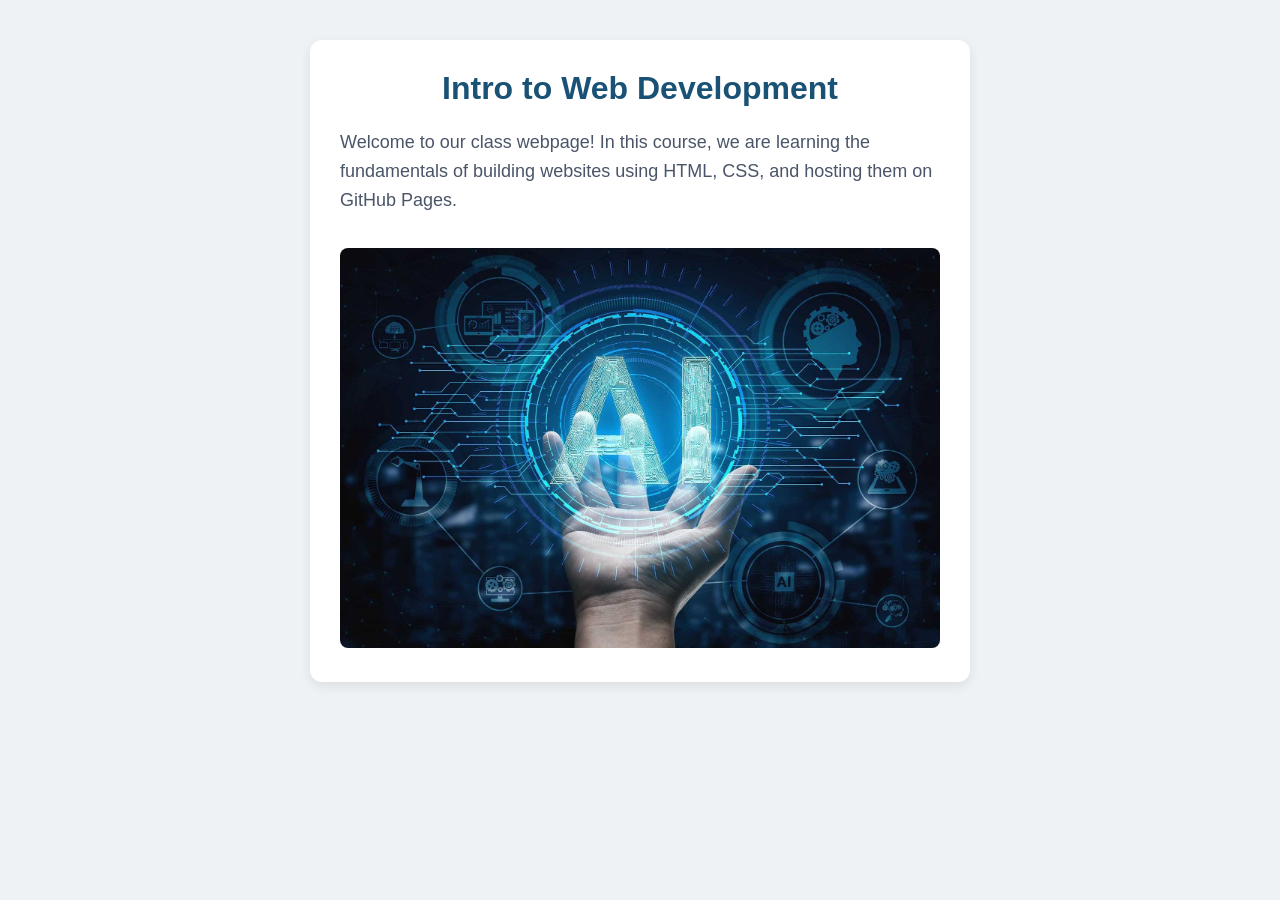
==== indeix.html @ f73b702a "Update indeix.html" ====
<!DOCTYPE html>
<html lang="en">
  <head>
    <meta charset="UTF-8">
    <title>Intro to Web Development</title>
    
    <style>
      body {
        font-family: 'Segoe UI', Tahoma, Geneva, Verdana, sans-serif;
        background-color: #eef2f5;
        color: #2c3e50;
        margin: 0;
        padding: 40px 20px;
      }

      .container {
        max-width: 600px;
        margin: 0 auto;
        background-color: #ffffff;
        padding: 30px;
        border-radius: 12px;
        box-shadow: 0 4px 12px rgba(0, 0, 0, 0.08);
        text-align: center;
      }

      h1 {
        color: #1a5276;
        margin-top: 0;
      }

      p {
        font-size: 18px;
        line-height: 1.6;
        color: #4a5568;
        text-align: left;
      }

      /* Styles to make the image fit nicely */
      .responsive-img {
        max-width: 100%;   /* Keeps the image from overflowing its container */
        height: auto;      /* Maintains original proportion/aspect ratio */
        border-radius: 8px; /* Adds soft rounded corners */
        margin-top: 15px;  /* Adds spacing above the image */
      }
    </style>
  </head>
  <body>
    <div class="container">
      <h1>Intro to Web Development</h1>
      <p>Welcome to our class webpage! In this course, we are learning the fundamentals of building websites using HTML, CSS, and hosting them on GitHub Pages.</p>
      
      <!-- IMAGE TAG -->
      <img src="AI.jpg" alt="A laptop on a desk displaying code on the screen" class="responsive-img">
    </div>
  </body>
</html>
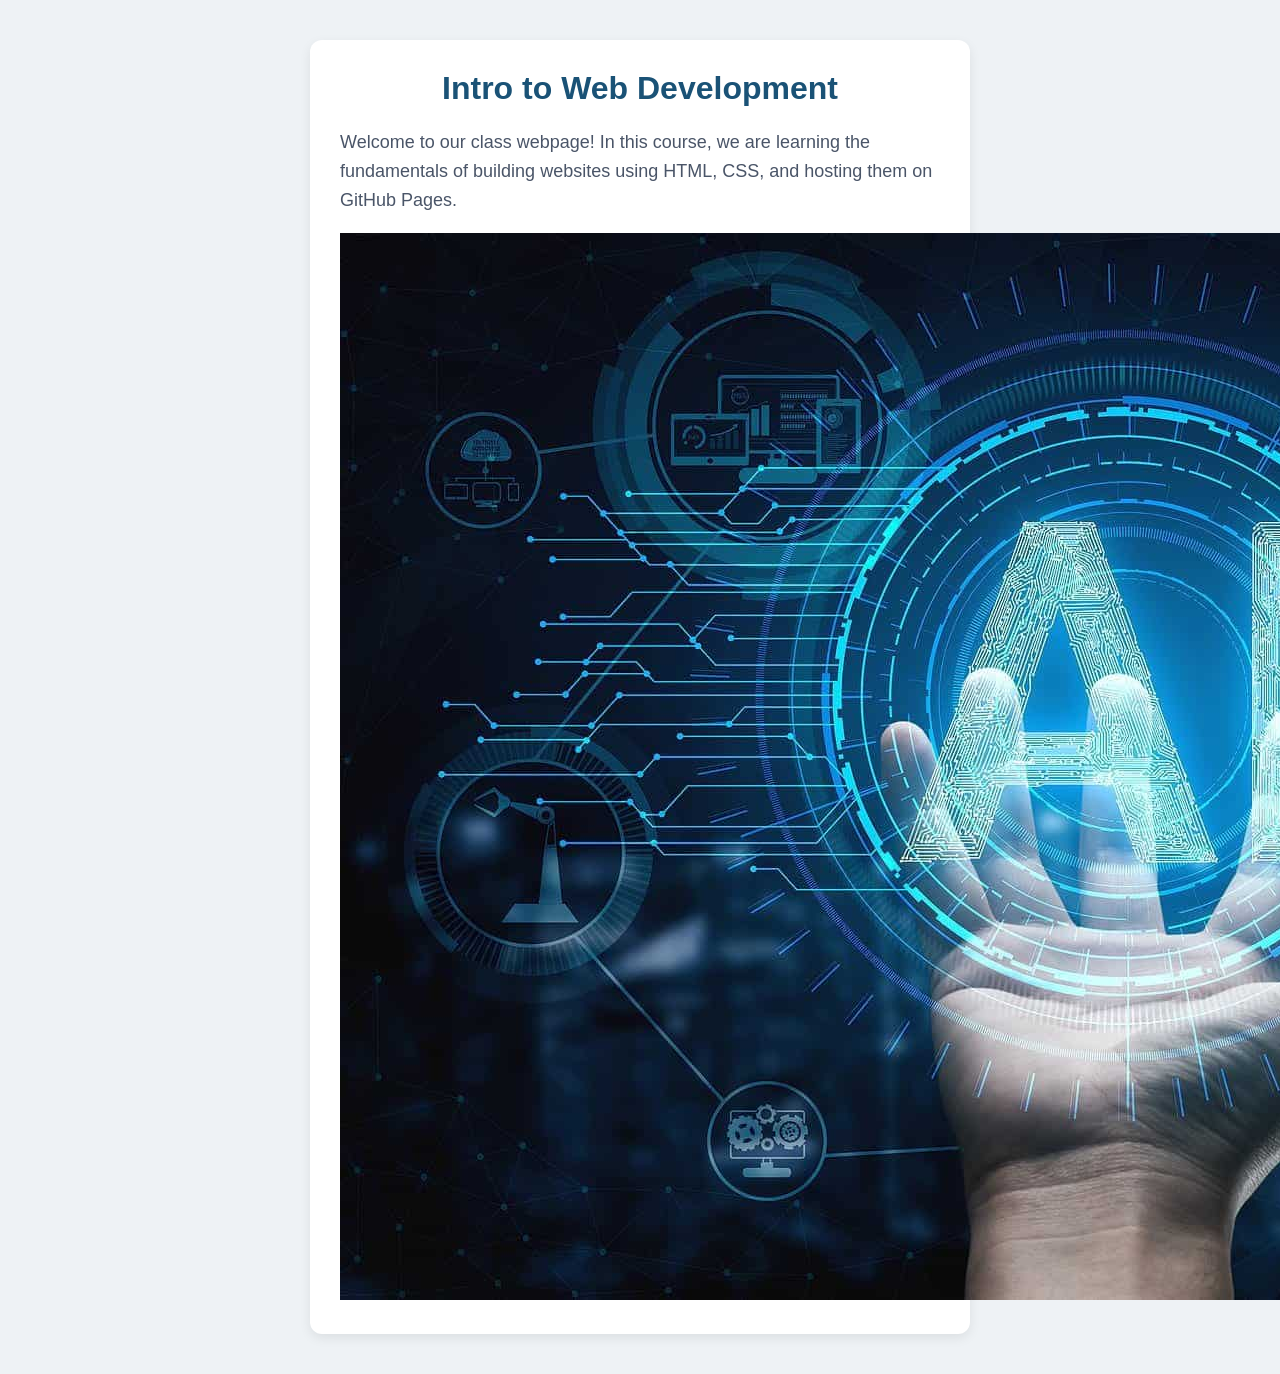
==== commit cabf3872: "Update indeix.html" ====
--- a/indeix.html
+++ b/indeix.html
@@ -50,7 +50,7 @@
       <p>Welcome to our class webpage! In this course, we are learning the fundamentals of building websites using HTML, CSS, and hosting them on GitHub Pages.</p>
       
       <!-- IMAGE TAG -->
-      <img src="AI.jpg" alt="A laptop on a desk displaying code on the screen" class="responsive-img">
+      <img src="AI.jpg" alt="AI image">
     </div>
   </body>
 </html>
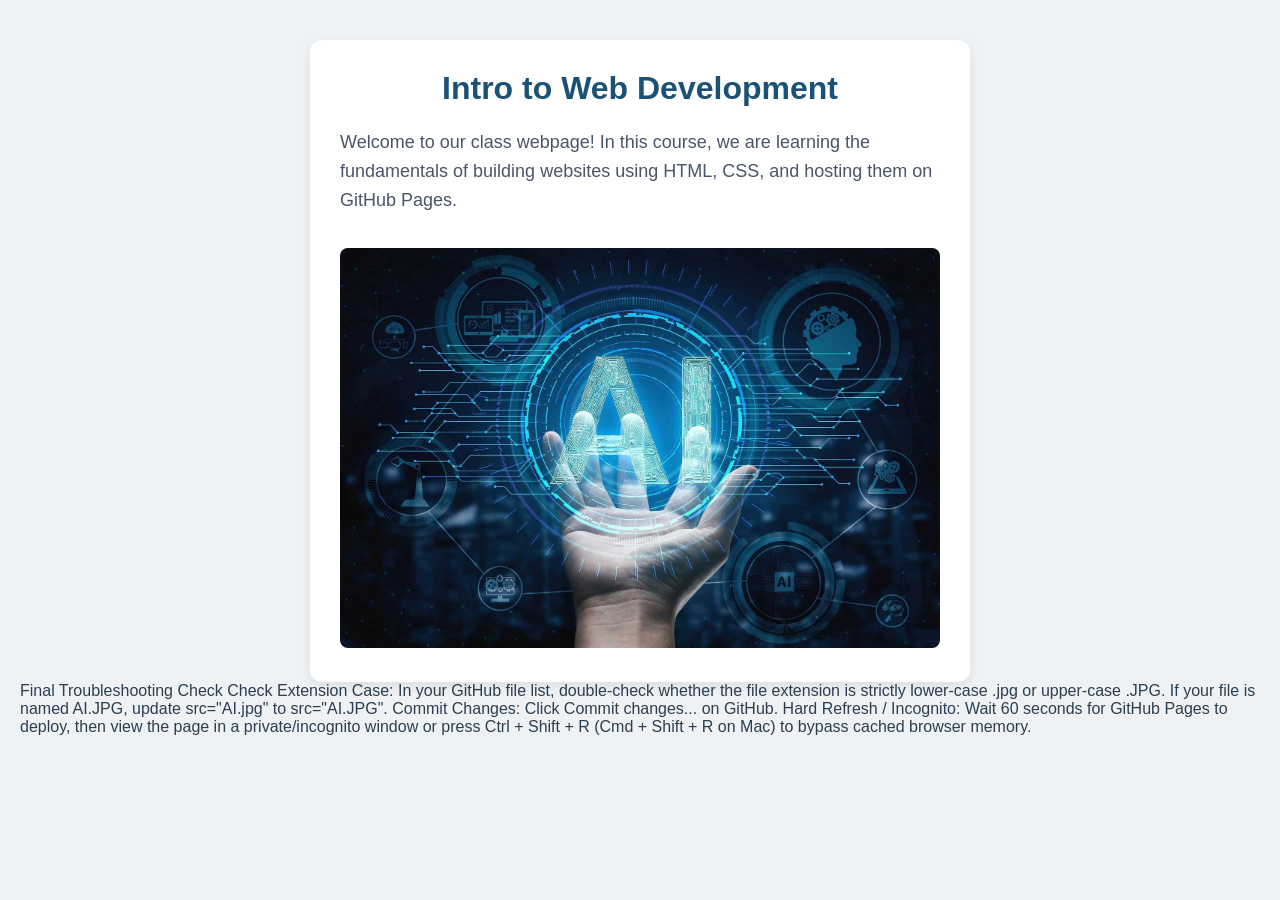
==== commit bd605f5f: "Update indeix.html" ====
--- a/indeix.html
+++ b/indeix.html
@@ -50,7 +50,13 @@
       <p>Welcome to our class webpage! In this course, we are learning the fundamentals of building websites using HTML, CSS, and hosting them on GitHub Pages.</p>
       
       <!-- IMAGE TAG -->
-      <img src="AI.jpg" alt="AI image">
+      <img src="AI.jpg" alt="AI image" class="responsive-img">
     </div>
   </body>
 </html>
+Final Troubleshooting Check
+Check Extension Case: In your GitHub file list, double-check whether the file extension is strictly lower-case .jpg or upper-case .JPG. If your file is named AI.JPG, update src="AI.jpg" to src="AI.JPG".
+
+Commit Changes: Click Commit changes... on GitHub.
+
+Hard Refresh / Incognito: Wait 60 seconds for GitHub Pages to deploy, then view the page in a private/incognito window or press Ctrl + Shift + R (Cmd + Shift + R on Mac) to bypass cached browser memory.
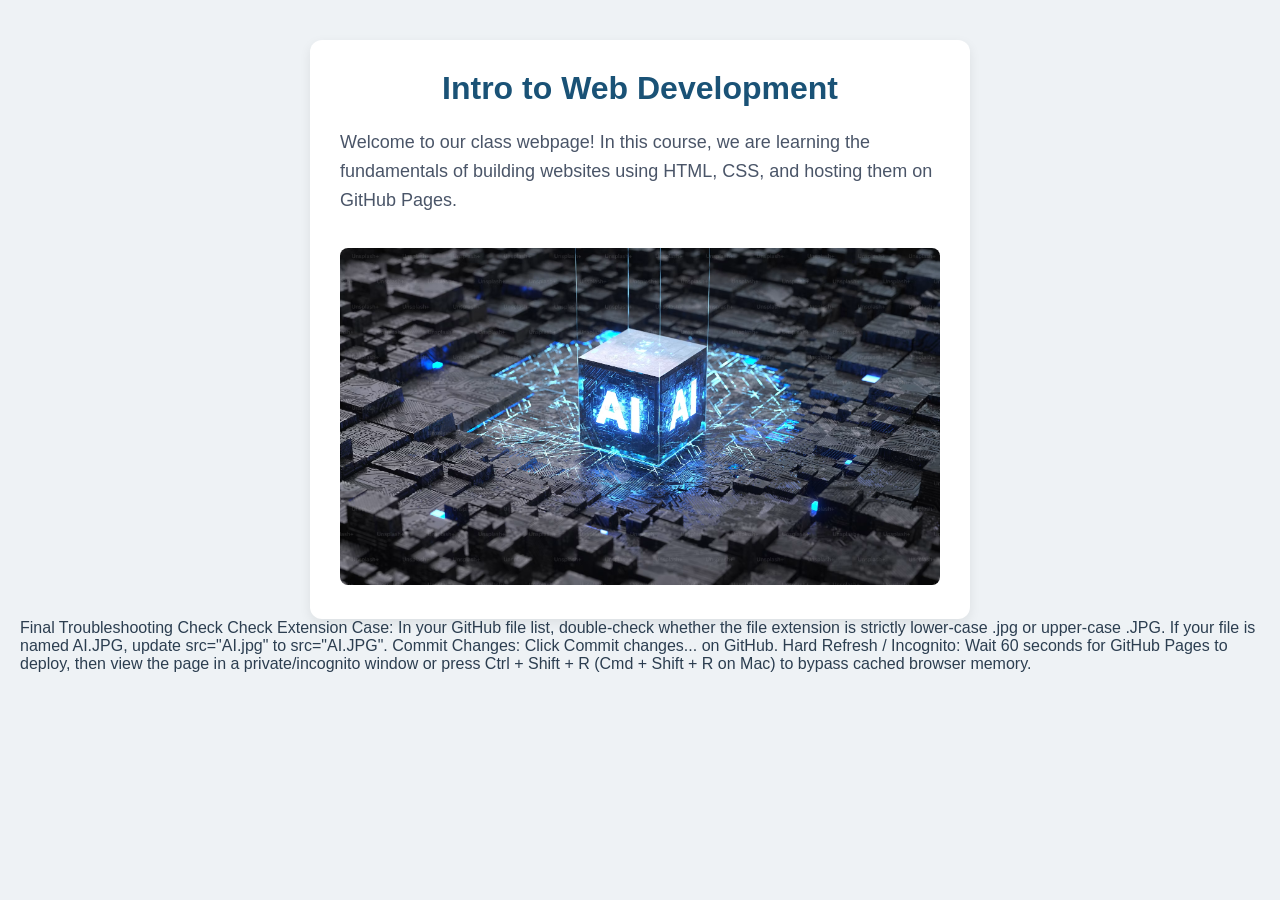
==== commit 515718b1: "Update indeix.html" ====
--- a/indeix.html
+++ b/indeix.html
@@ -50,7 +50,7 @@
       <p>Welcome to our class webpage! In this course, we are learning the fundamentals of building websites using HTML, CSS, and hosting them on GitHub Pages.</p>
       
       <!-- IMAGE TAG -->
-      <img src="AI.jpg" alt="AI image" class="responsive-img">
+      <img src="aipic.avif" alt="AI image" class="responsive-img">
     </div>
   </body>
 </html>
@@ -59,4 +59,4 @@
 
 Commit Changes: Click Commit changes... on GitHub.
 
-Hard Refresh / Incognito: Wait 60 seconds for GitHub Pages to deploy, then view the page in a private/incognito window or press Ctrl + Shift + R (Cmd + Shift + R on Mac) to bypass cached browser memory.
+Hard Refresh / Incognito: Wait 60 seconds for GitHub Pages to deploy, then view the page in a private/incognito window or press Ctrl + Shift + R (Cmd + Shift + R on Mac) to bypass cached browser memory.  
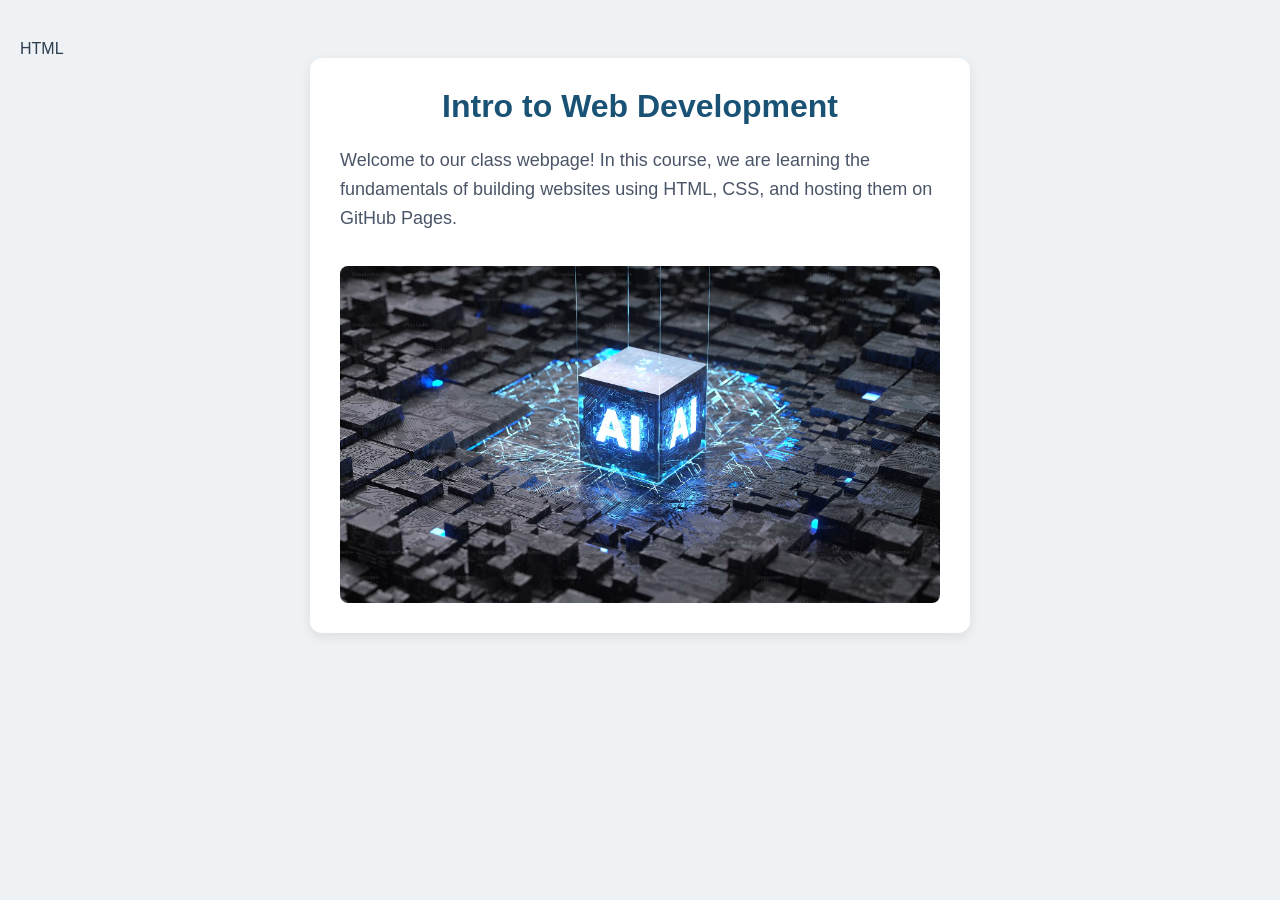
==== commit a0ef4087: "Update indeix.html" ====
--- a/indeix.html
+++ b/indeix.html
@@ -1,3 +1,4 @@
+HTML
 <!DOCTYPE html>
 <html lang="en">
   <head>
@@ -35,12 +36,11 @@
         text-align: left;
       }
 
-      /* Styles to make the image fit nicely */
       .responsive-img {
-        max-width: 100%;   /* Keeps the image from overflowing its container */
-        height: auto;      /* Maintains original proportion/aspect ratio */
-        border-radius: 8px; /* Adds soft rounded corners */
-        margin-top: 15px;  /* Adds spacing above the image */
+        max-width: 100%;
+        height: auto;
+        border-radius: 8px;
+        margin-top: 15px;
       }
     </style>
   </head>
@@ -49,14 +49,8 @@
       <h1>Intro to Web Development</h1>
       <p>Welcome to our class webpage! In this course, we are learning the fundamentals of building websites using HTML, CSS, and hosting them on GitHub Pages.</p>
       
-      <!-- IMAGE TAG -->
+      <!-- IMAGE TAG matching AI.jpg -->
       <img src="aipic.avif" alt="AI image" class="responsive-img">
     </div>
   </body>
 </html>
-Final Troubleshooting Check
-Check Extension Case: In your GitHub file list, double-check whether the file extension is strictly lower-case .jpg or upper-case .JPG. If your file is named AI.JPG, update src="AI.jpg" to src="AI.JPG".
-
-Commit Changes: Click Commit changes... on GitHub.
-
-Hard Refresh / Incognito: Wait 60 seconds for GitHub Pages to deploy, then view the page in a private/incognito window or press Ctrl + Shift + R (Cmd + Shift + R on Mac) to bypass cached browser memory.  
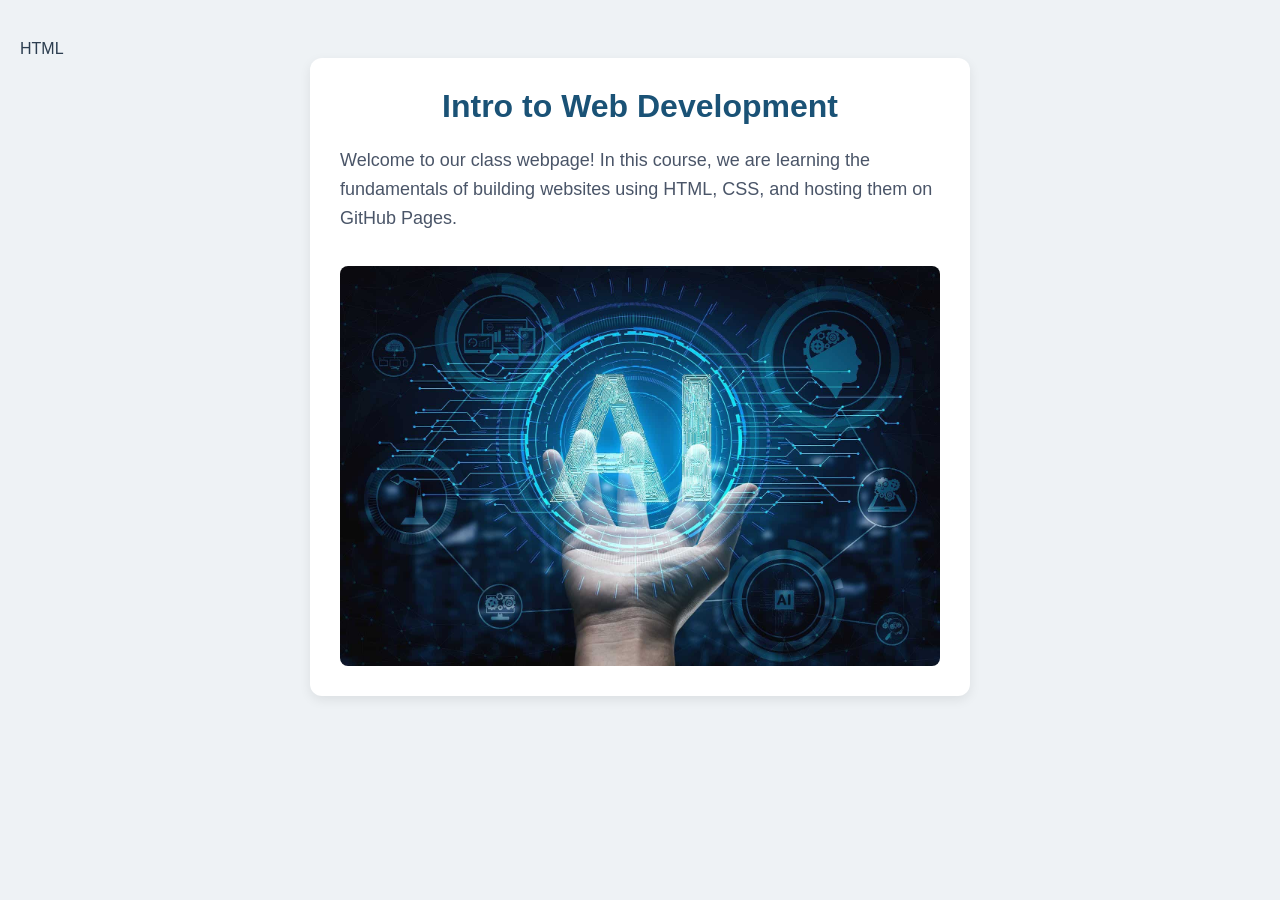
==== commit b9ad5d6a: "Update indeix.html" ====
--- a/indeix.html
+++ b/indeix.html
@@ -50,7 +50,7 @@
       <p>Welcome to our class webpage! In this course, we are learning the fundamentals of building websites using HTML, CSS, and hosting them on GitHub Pages.</p>
       
       <!-- IMAGE TAG matching AI.jpg -->
-      <img src="aipic.avif" alt="AI image" class="responsive-img">
+      <img src="AI.jpg" alt="AI image" class="responsive-img">
     </div>
   </body>
 </html>
